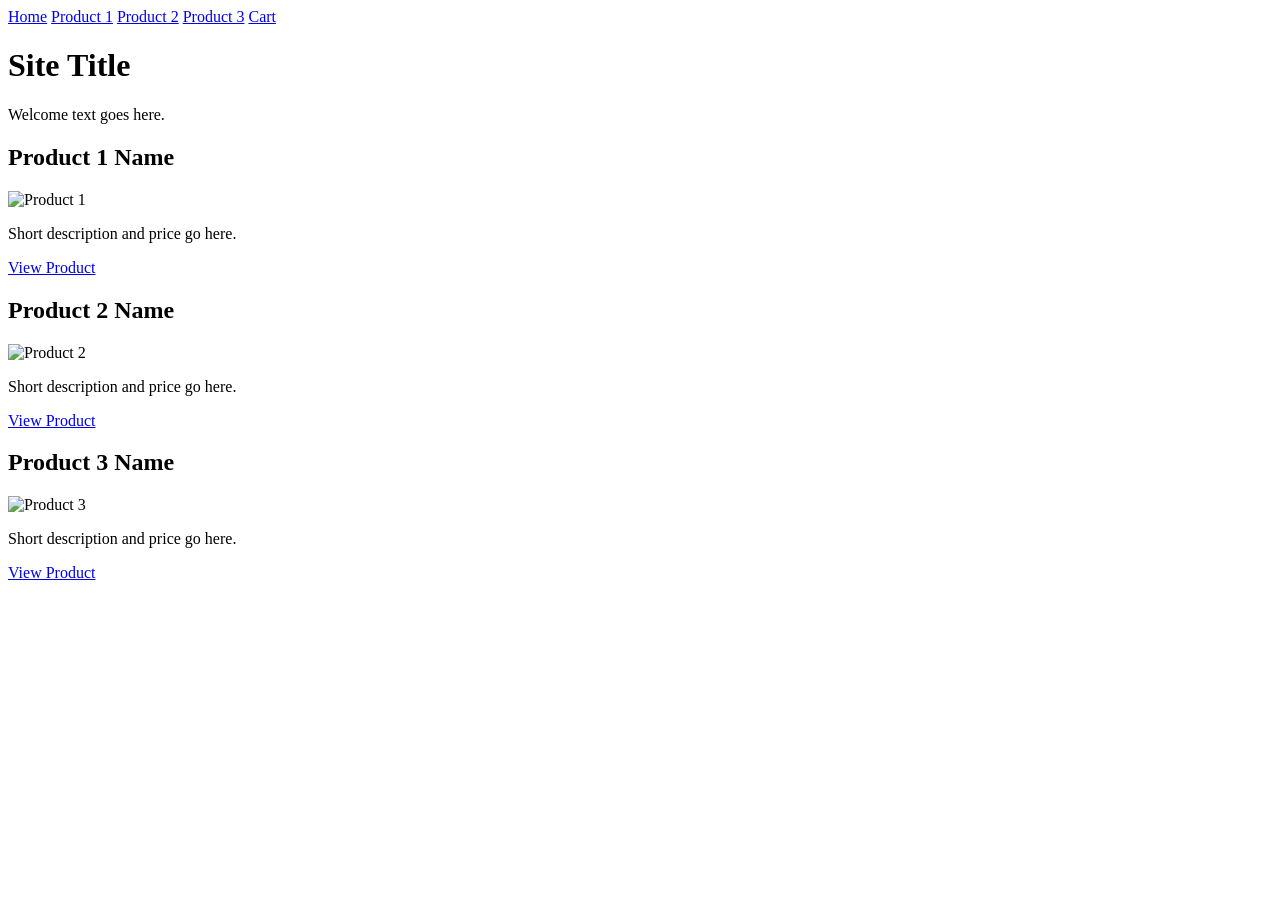
==== Index.html @ a4f49eb2 "Initial pages commit" ====
<!DOCTYPE html>
<html lang="en">


<head>
<meta charset="utf-8">
<title>Site Title</title>
<link rel="stylesheet" href="styles.css">
</head>


<body>

<nav>
<a href="index.html">Home</a>
<a href="product1.html">Product 1</a>
<a href="product2.html">Product 2</a>
<a href="product3.html">Product 3</a>
<a href="cart.html">Cart</a>

</nav>
<h1>Site Title</h1>

<main class="home-content">
<p>Welcome text goes here.</p>

<div class="picks">

<div class="pick">
<h2>Product 1 Name</h2>
<img src="images/placeholder.jpg" alt="Product 1">
<p>Short description and price go here.</p>
<a class="buy-button" href="product1.html">View Product</a>
</div>

<div class="pick">
<h2>Product 2 Name</h2>
<img src="images/placeholder.jpg" alt="Product 2">
<p>Short description and price go here.</p>
<a class="buy-button" href="product2.html">View Product</a>
</div>

<div class="pick">
<h2>Product 3 Name</h2>
<img src="images/placeholder.jpg" alt="Product 3">
<p>Short description and price go here.</p>
<a class="buy-button" href="product3.html">View Product</a>
</div>

</div>

</main>
</body>



</html>
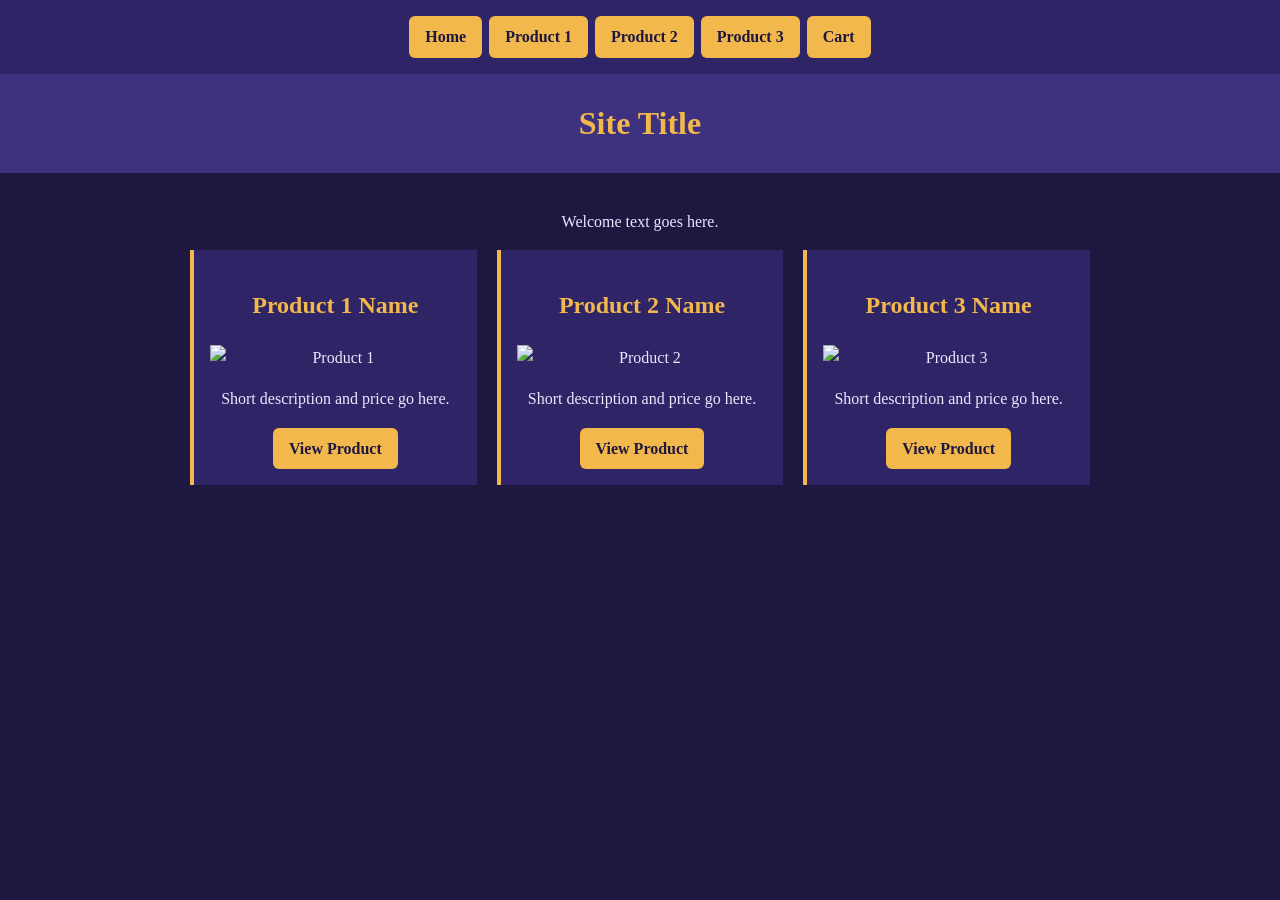
==== commit a0530faa: "Add clear comments for where i stole my own code from and which files" ====
--- a/Index.html
+++ b/Index.html
@@ -3,6 +3,7 @@
 
 
 <head>
+<!-- head: copied from EcoNature and Fish Creek index.html (meta charset, title, link to css) -->
 <meta charset="utf-8">
 <title>Site Title</title>
 <link rel="stylesheet" href="styles.css">
@@ -11,6 +12,7 @@
 
 <body>
 
+<!-- nav: copied from EcoNature index.html (nav above the h1, links with a href), extra links added -->
 <nav>
 <a href="index.html">Home</a>
 <a href="product1.html">Product 1</a>
@@ -19,15 +21,20 @@
 <a href="cart.html">Cart</a>
 
 </nav>
+<!-- h1 after the nav: copied from EcoNature index.html -->
 <h1>Site Title</h1>
 
+<!-- main class="home-content": copied from EcoNature index.html -->
 <main class="home-content">
 <p>Welcome text goes here.</p>
 
+<!-- div with a class: same idea as the div class="address" in Fish Creek index.html -->
 <div class="picks">
 
 <div class="pick">
+<!-- h2 heading: copied from Fish Creek index.html -->
 <h2>Product 1 Name</h2>
+<!-- img with src and alt: copied from EcoNature index.html -->
 <img src="images/placeholder.jpg" alt="Product 1">
 <p>Short description and price go here.</p>
 <a class="buy-button" href="product1.html">View Product</a>
--- a/styles.css
+++ b/styles.css
@@ -0,0 +1,88 @@
+body {
+    background-color: #1e1740;
+    color: #ebe7ff;
+    font-family: Georgia, serif;
+    font-size: 16px;
+    line-height: 1.6;
+    margin: 0;
+}
+
+/* Main title banner at the top of each page */
+h1 {
+    background-color: #3d3180;
+    color: #f2b84b;
+    text-align: center;
+    font-family: Georgia, serif;
+    margin: 0;
+    padding: 24px;
+}
+
+/* Navigation bar */
+nav {
+    display: flex;
+    justify-content: center;
+    background-color: #2f2566;
+    gap: 7px;
+    padding: 16px;
+    text-align: center;
+}
+
+nav a {
+    display: inline-block;
+    padding: 8px 16px;
+    text-decoration: none;
+    background-color: #f2b84b;
+    color: #1e1740;
+    border-radius: 6px;
+    font-weight: bold;
+}
+
+/* Main content area for all pages */
+.home-content {
+    max-width: 900px;
+    margin: 0 auto;
+    padding: 20px;
+    text-align: center;
+}
+
+/* Three columns, one for each team member */
+.picks {
+    display: grid;
+    grid-template-columns: repeat(3, 1fr);
+    gap: 20px;
+}
+
+.pick img {
+    width: 100%;
+    height: auto;
+    display: block;
+}
+
+/* Product names on the home page boxes */
+h2 {
+    color: #f2b84b;
+}
+
+/* Each product box on the home page */
+.pick {
+    background-color: #2f2566;
+    border-left: 4px solid #f2b84b;
+    padding: 16px;
+}
+
+/* Buy and view links on the product pages */
+.buy-button {
+    display: inline-block;
+    padding: 8px 16px;
+    text-decoration: none;
+    background-color: #f2b84b;
+    color: #1e1740;
+    border-radius: 6px;
+    font-weight: bold;
+}
+
+/* Images on the product pages */
+.home-content img {
+    max-width: 100%;
+    height: auto;
+}
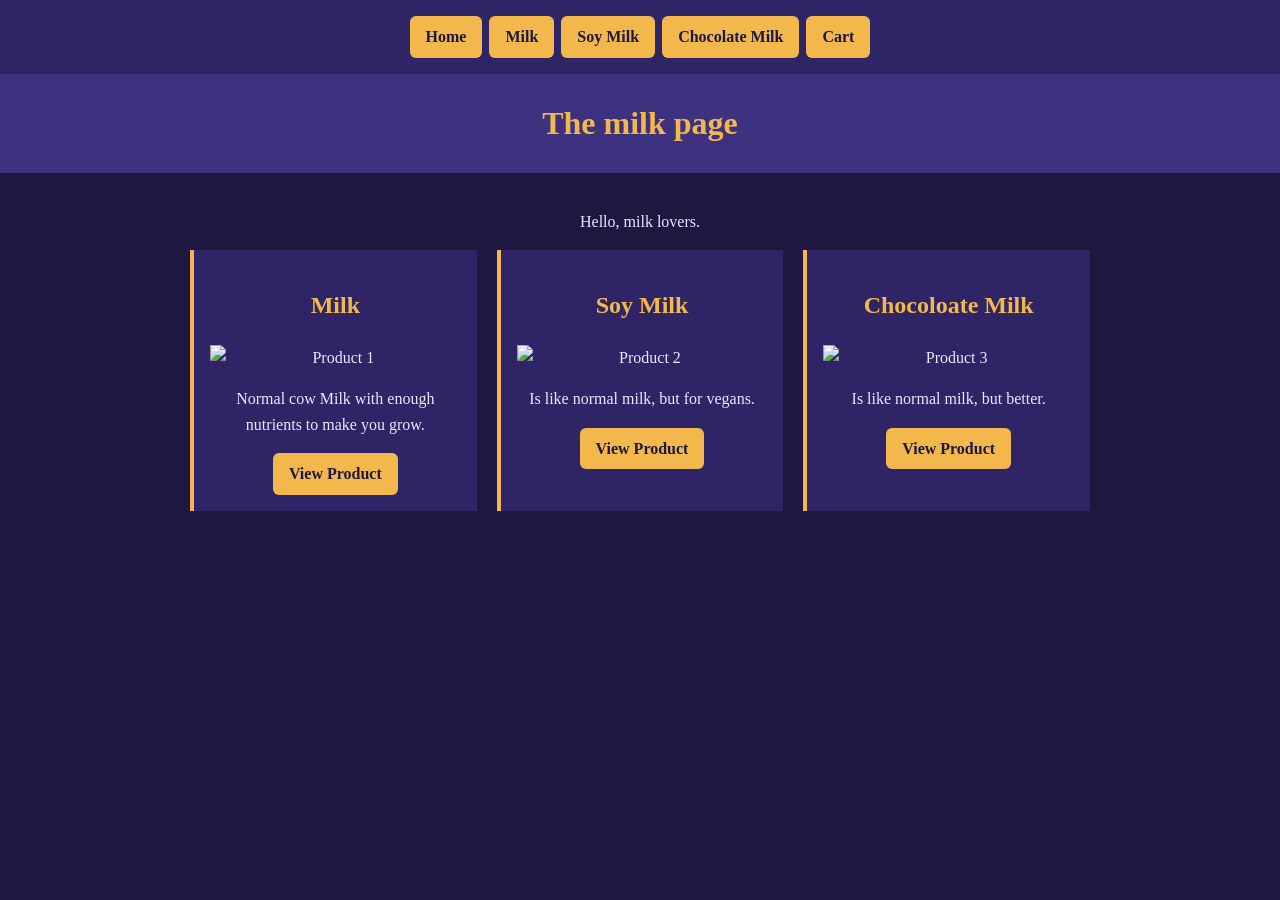
==== commit d57030e4: "Content Creator Create all content and images Ivo" ====
--- a/Index.html
+++ b/Index.html
@@ -5,7 +5,7 @@
 <head>
 <!-- head: copied from EcoNature and Fish Creek index.html (meta charset, title, link to css) -->
 <meta charset="utf-8">
-<title>Site Title</title>
+<title>The happy Cow</title>
 <link rel="stylesheet" href="styles.css">
 </head>
 
@@ -15,42 +15,44 @@
 <!-- nav: copied from EcoNature index.html (nav above the h1, links with a href), extra links added -->
 <nav>
 <a href="index.html">Home</a>
-<a href="product1.html">Product 1</a>
-<a href="product2.html">Product 2</a>
-<a href="product3.html">Product 3</a>
+<a href="product1.html">Milk</a>
+<a href="product2.html">Soy Milk</a>
+<a href="product3.html">Chocolate Milk</a>
 <a href="cart.html">Cart</a>
 
 </nav>
 <!-- h1 after the nav: copied from EcoNature index.html -->
-<h1>Site Title</h1>
+<h1>The milk page</h1>
 
 <!-- main class="home-content": copied from EcoNature index.html -->
 <main class="home-content">
-<p>Welcome text goes here.</p>
+<p>Hello, milk lovers.</p>
 
 <!-- div with a class: same idea as the div class="address" in Fish Creek index.html -->
 <div class="picks">
 
 <div class="pick">
 <!-- h2 heading: copied from Fish Creek index.html -->
-<h2>Product 1 Name</h2>
+<h2>Milk</h2>
 <!-- img with src and alt: copied from EcoNature index.html -->
-<img src="images/placeholder.jpg" alt="Product 1">
-<p>Short description and price go here.</p>
+<img src="images/Milk.jpeg" alt="Product 1">
+<p>Normal cow Milk with enough nutrients to make you grow.</p>
 <a class="buy-button" href="product1.html">View Product</a>
 </div>
 
+
+
 <div class="pick">
-<h2>Product 2 Name</h2>
-<img src="images/placeholder.jpg" alt="Product 2">
-<p>Short description and price go here.</p>
+<h2>Soy Milk</h2>
+<img src="images/soy milk.jpg" alt="Product 2">
+<p>Is like normal milk, but for vegans.</p>
 <a class="buy-button" href="product2.html">View Product</a>
 </div>
 
 <div class="pick">
-<h2>Product 3 Name</h2>
-<img src="images/placeholder.jpg" alt="Product 3">
-<p>Short description and price go here.</p>
+<h2>Chocoloate Milk</h2>
+<img src="images/chocolate milk.webp" alt="Product 3">
+<p>Is like normal milk, but better.</p>
 <a class="buy-button" href="product3.html">View Product</a>
 </div>
 
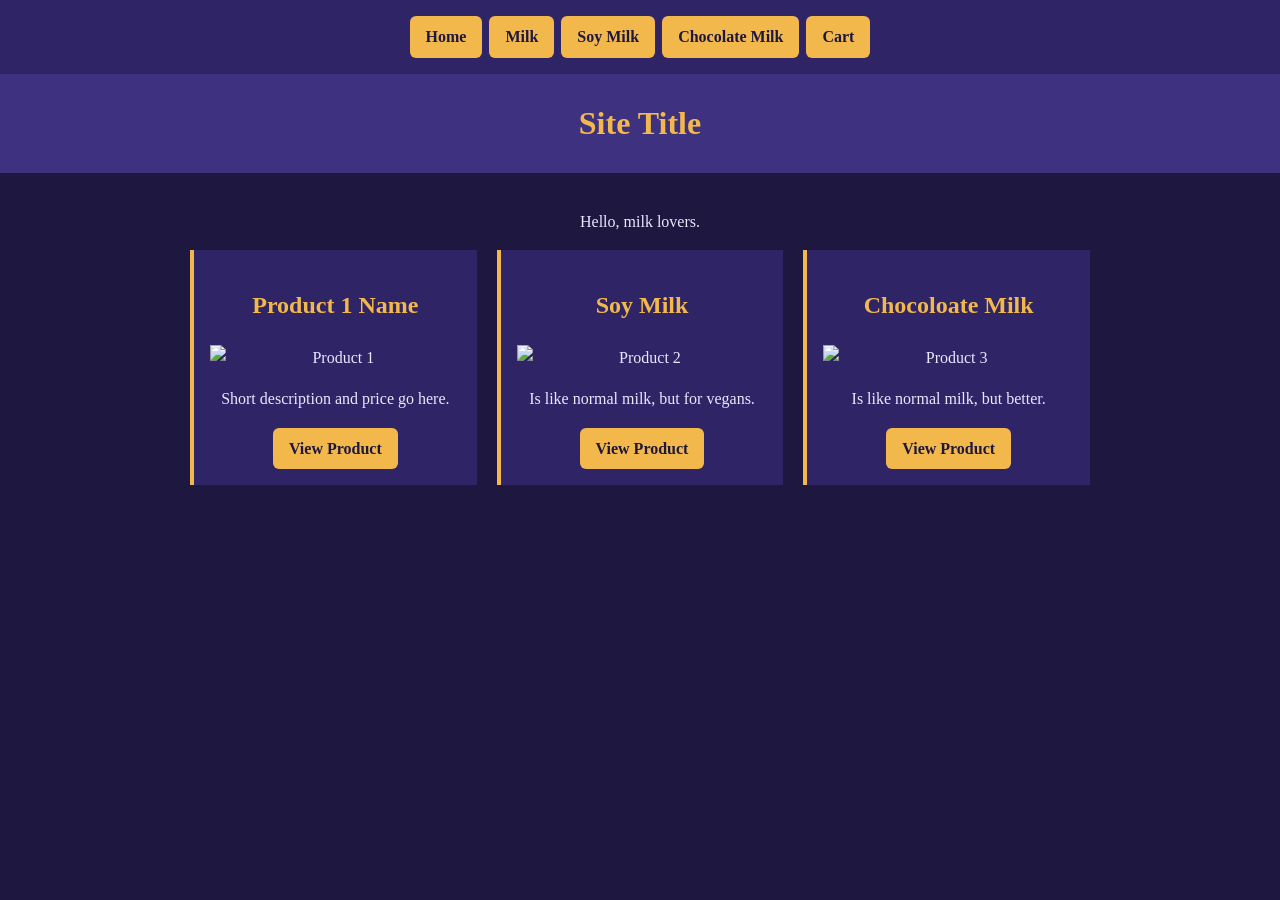
==== commit 9f956c22: "Revert back to "Add clear comments for where i stole my own code from and which files" This reverts " ====
--- a/Index.html
+++ b/Index.html
@@ -3,7 +3,6 @@
 
 
 <head>
-<!-- head: copied from EcoNature and Fish Creek index.html (meta charset, title, link to css) -->
 <meta charset="utf-8">
 <title>The happy Cow</title>
 <link rel="stylesheet" href="styles.css">
@@ -12,7 +11,6 @@
 
 <body>
 
-<!-- nav: copied from EcoNature index.html (nav above the h1, links with a href), extra links added -->
 <nav>
 <a href="index.html">Home</a>
 <a href="product1.html">Milk</a>
@@ -21,22 +19,17 @@
 <a href="cart.html">Cart</a>
 
 </nav>
-<!-- h1 after the nav: copied from EcoNature index.html -->
-<h1>The milk page</h1>
+<h1>Site Title</h1>
 
-<!-- main class="home-content": copied from EcoNature index.html -->
 <main class="home-content">
 <p>Hello, milk lovers.</p>
 
-<!-- div with a class: same idea as the div class="address" in Fish Creek index.html -->
 <div class="picks">
 
 <div class="pick">
-<!-- h2 heading: copied from Fish Creek index.html -->
-<h2>Milk</h2>
-<!-- img with src and alt: copied from EcoNature index.html -->
-<img src="images/Milk.jpeg" alt="Product 1">
-<p>Normal cow Milk with enough nutrients to make you grow.</p>
+<h2>Product 1 Name</h2>
+<img src="images/placeholder.jpg" alt="Product 1">
+<p>Short description and price go here.</p>
 <a class="buy-button" href="product1.html">View Product</a>
 </div>
 
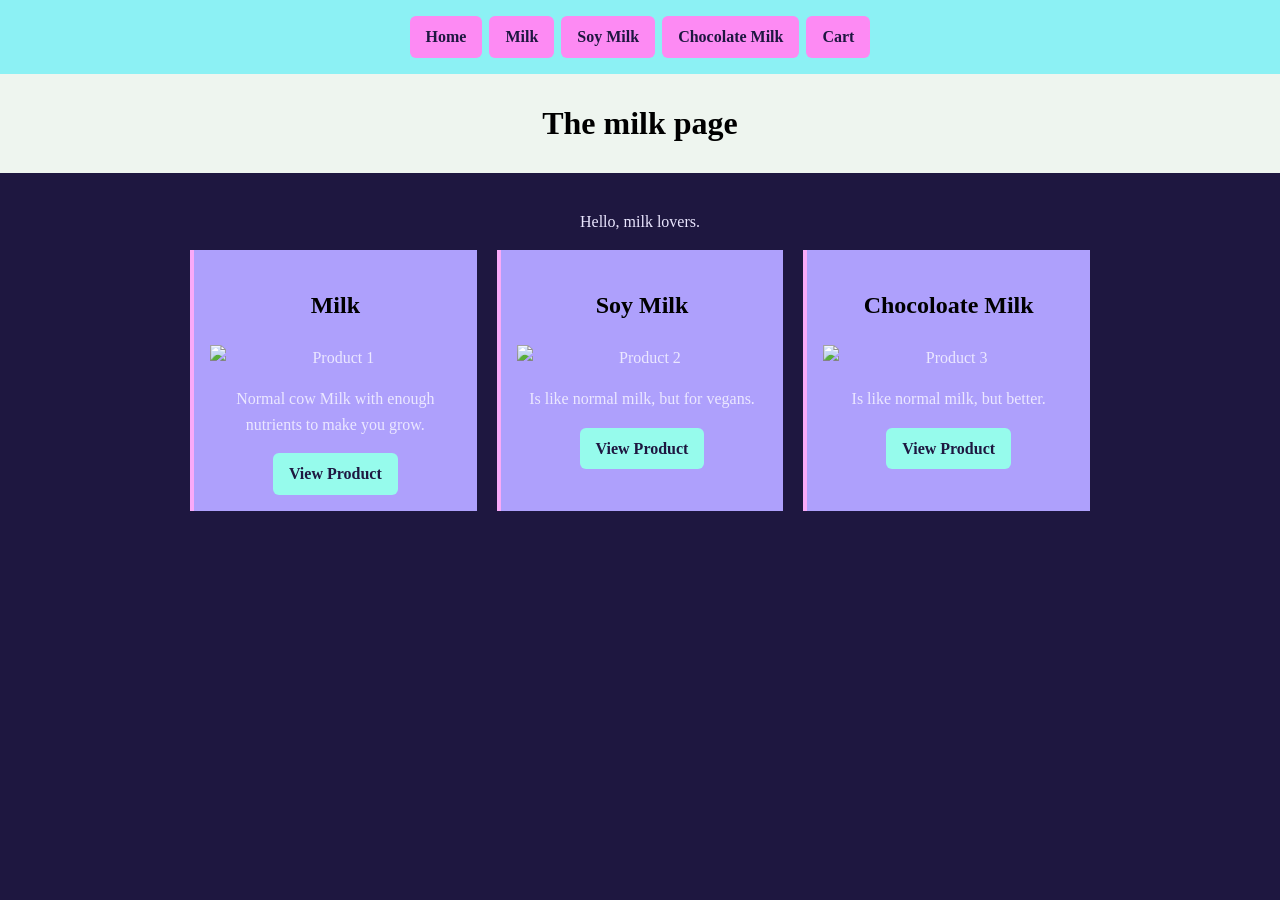
==== commit 2c3b9c7b: "change css color and update the index Ivo" ====
--- a/Index.html
+++ b/Index.html
@@ -3,6 +3,7 @@
 
 
 <head>
+<!-- head: copied from EcoNature and Fish Creek index.html (meta charset, title, link to css) -->
 <meta charset="utf-8">
 <title>The happy Cow</title>
 <link rel="stylesheet" href="styles.css">
@@ -11,6 +12,7 @@
 
 <body>
 
+<!-- nav: copied from EcoNature index.html (nav above the h1, links with a href), extra links added -->
 <nav>
 <a href="index.html">Home</a>
 <a href="product1.html">Milk</a>
@@ -19,17 +21,22 @@
 <a href="cart.html">Cart</a>
 
 </nav>
-<h1>Site Title</h1>
+<!-- h1 after the nav: copied from EcoNature index.html -->
+<h1>The milk page</h1>
 
+<!-- main class="home-content": copied from EcoNature index.html -->
 <main class="home-content">
 <p>Hello, milk lovers.</p>
 
+<!-- div with a class: same idea as the div class="address" in Fish Creek index.html -->
 <div class="picks">
 
 <div class="pick">
-<h2>Product 1 Name</h2>
-<img src="images/placeholder.jpg" alt="Product 1">
-<p>Short description and price go here.</p>
+<!-- h2 heading: copied from Fish Creek index.html -->
+<h2>Milk</h2>
+<!-- img with src and alt: copied from EcoNature index.html -->
+<img src="images/Milk.jpeg" alt="Product 1">
+<p>Normal cow Milk with enough nutrients to make you grow.</p>
 <a class="buy-button" href="product1.html">View Product</a>
 </div>
 
--- a/styles.css
+++ b/styles.css
@@ -9,8 +9,8 @@
 
 /* Main title banner at the top of each page */
 h1 {
-    background-color: #3d3180;
-    color: #f2b84b;
+    background-color: #eef5ef;
+    color: #000000;
     text-align: center;
     font-family: Georgia, serif;
     margin: 0;
@@ -21,7 +21,7 @@
 nav {
     display: flex;
     justify-content: center;
-    background-color: #2f2566;
+    background-color: #8cf1f4;
     gap: 7px;
     padding: 16px;
     text-align: center;
@@ -31,7 +31,7 @@
     display: inline-block;
     padding: 8px 16px;
     text-decoration: none;
-    background-color: #f2b84b;
+    background-color: #fd8af3;
     color: #1e1740;
     border-radius: 6px;
     font-weight: bold;
@@ -60,13 +60,13 @@
 
 /* Product names on the home page boxes */
 h2 {
-    color: #f2b84b;
+    color: #000000;
 }
 
 /* Each product box on the home page */
 .pick {
-    background-color: #2f2566;
-    border-left: 4px solid #f2b84b;
+    background-color: #aea0fc;
+    border-left: 4px solid #f9aaf8;
     padding: 16px;
 }
 
@@ -75,7 +75,7 @@
     display: inline-block;
     padding: 8px 16px;
     text-decoration: none;
-    background-color: #f2b84b;
+    background-color: #96fbec;
     color: #1e1740;
     border-radius: 6px;
     font-weight: bold;
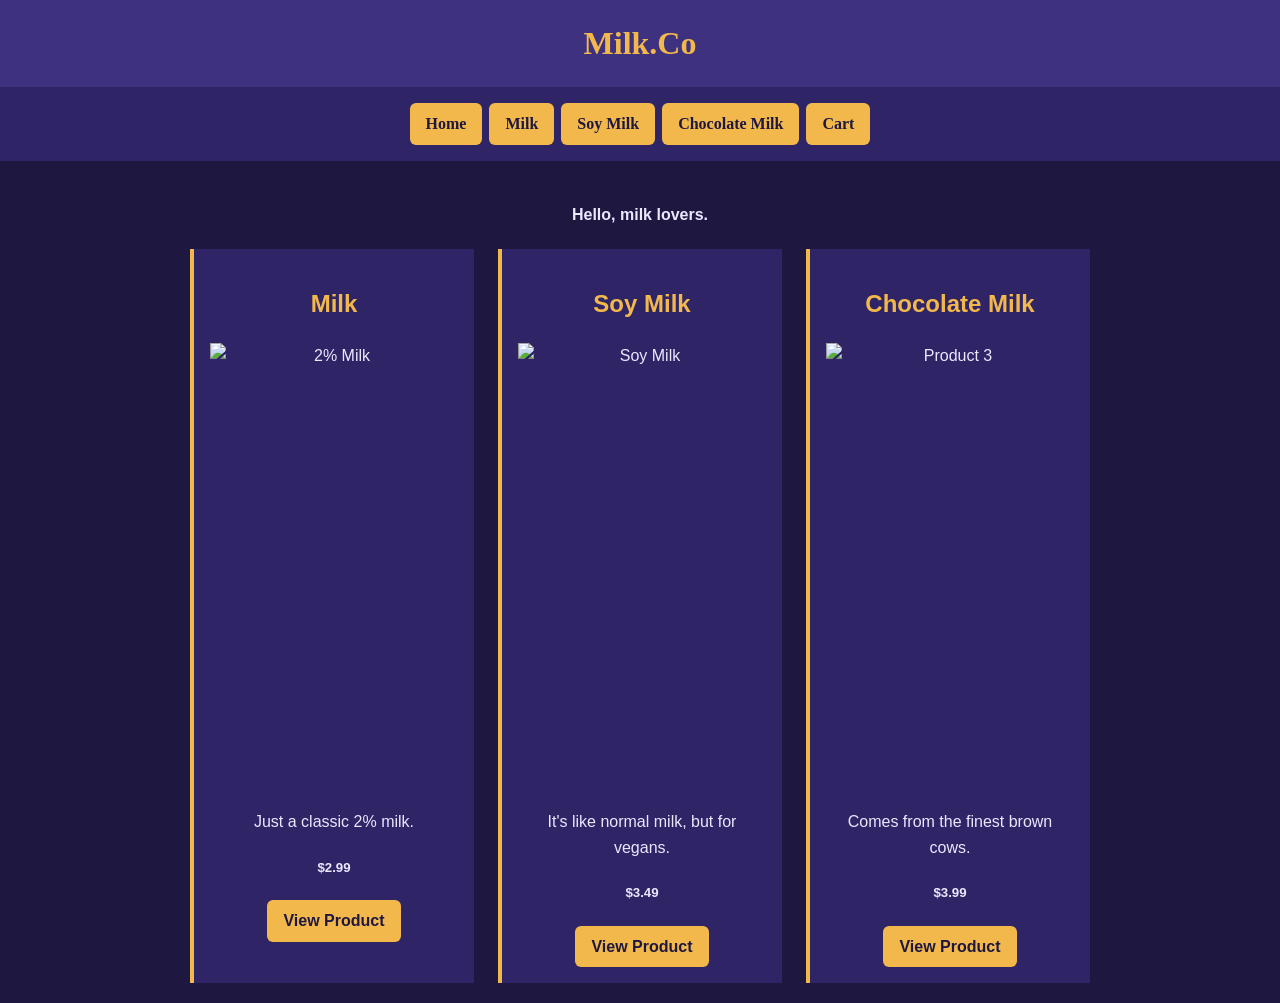
==== commit 0e73b9e3: "Improved the website design and style" ====
--- a/Index.html
+++ b/Index.html
@@ -3,7 +3,6 @@
 
 
 <head>
-<!-- head: copied from EcoNature and Fish Creek index.html (meta charset, title, link to css) -->
 <meta charset="utf-8">
 <title>The happy Cow</title>
 <link rel="stylesheet" href="styles.css">
@@ -12,7 +11,8 @@
 
 <body>
 
-<!-- nav: copied from EcoNature index.html (nav above the h1, links with a href), extra links added -->
+<h1 class="maintitle">Milk.Co</h1>
+
 <nav>
 <a href="index.html">Home</a>
 <a href="product1.html">Milk</a>
@@ -21,22 +21,18 @@
 <a href="cart.html">Cart</a>
 
 </nav>
-<!-- h1 after the nav: copied from EcoNature index.html -->
-<h1>The milk page</h1>
 
-<!-- main class="home-content": copied from EcoNature index.html -->
+
 <main class="home-content">
-<p>Hello, milk lovers.</p>
+<p><h4>Hello, milk lovers.</h4></p>
 
-<!-- div with a class: same idea as the div class="address" in Fish Creek index.html -->
 <div class="picks">
 
 <div class="pick">
-<!-- h2 heading: copied from Fish Creek index.html -->
 <h2>Milk</h2>
-<!-- img with src and alt: copied from EcoNature index.html -->
-<img src="images/Milk.jpeg" alt="Product 1">
-<p>Normal cow Milk with enough nutrients to make you grow.</p>
+<img src="images/Milk.jpeg" alt="2% Milk">
+<p>Just a classic 2% milk.</p>
+<p><h5>$2.99</h5></p>
 <a class="buy-button" href="product1.html">View Product</a>
 </div>
 
@@ -44,15 +40,17 @@
 
 <div class="pick">
 <h2>Soy Milk</h2>
-<img src="images/soy milk.jpg" alt="Product 2">
-<p>Is like normal milk, but for vegans.</p>
+<img src="images/soy milk.jpg" alt="Soy Milk">
+<p>It's like normal milk, but for vegans.</p>
+<p><h5>$3.49</h5></p>
 <a class="buy-button" href="product2.html">View Product</a>
 </div>
 
 <div class="pick">
-<h2>Chocoloate Milk</h2>
+<h2>Chocolate Milk</h2>
 <img src="images/chocolate milk.webp" alt="Product 3">
-<p>Is like normal milk, but better.</p>
+<p>Comes from the finest brown cows.</p>
+<p><h5>$3.99</h5></p>
 <a class="buy-button" href="product3.html">View Product</a>
 </div>
 
--- a/styles.css
+++ b/styles.css
@@ -8,20 +8,31 @@
 }
 
 /* Main title banner at the top of each page */
-h1 {
-    background-color: #eef5ef;
-    color: #000000;
+.maintitle{
+    background-color: #3d3180;
+    color: #f2b84b;
     text-align: center;
-    font-family: Georgia, serif;
+    font-family: Rockwell, Georgia, serif;
     margin: 0;
-    padding: 24px;
+    padding: 18px;
+    max-width: 100%;
+}
+
+.prodtitle{
+    background-color: #3d3180;
+    color: #ebe7ff;
+    text-align: center;
+    font-family: Rockwell, Georgia, serif;
+    margin: 0 auto;
+    padding: 16px;
+    max-width: 450px;
 }
 
 /* Navigation bar */
 nav {
     display: flex;
     justify-content: center;
-    background-color: #8cf1f4;
+    background-color: #2f2566;
     gap: 7px;
     padding: 16px;
     text-align: center;
@@ -31,9 +42,10 @@
     display: inline-block;
     padding: 8px 16px;
     text-decoration: none;
-    background-color: #fd8af3;
+    background-color: #f2b84b;
     color: #1e1740;
     border-radius: 6px;
+    font-family: Rockwell, Georgia, serif;
     font-weight: bold;
 }
 
@@ -49,24 +61,26 @@
 .picks {
     display: grid;
     grid-template-columns: repeat(3, 1fr);
-    gap: 20px;
+    gap: 24px;
 }
 
 .pick img {
     width: 100%;
-    height: auto;
+    height: 100%;
+    object-fit: cover;
     display: block;
+    margin: 0 auto;
 }
 
 /* Product names on the home page boxes */
 h2 {
-    color: #000000;
+    color: #f2b84b;
 }
 
 /* Each product box on the home page */
 .pick {
-    background-color: #aea0fc;
-    border-left: 4px solid #f9aaf8;
+    background-color: #2f2566;
+    border-left: 4px solid #f2b84b;
     padding: 16px;
 }
 
@@ -75,7 +89,7 @@
     display: inline-block;
     padding: 8px 16px;
     text-decoration: none;
-    background-color: #96fbec;
+    background-color: #f2b84b;
     color: #1e1740;
     border-radius: 6px;
     font-weight: bold;
@@ -83,6 +97,13 @@
 
 /* Images on the product pages */
 .home-content img {
-    max-width: 100%;
-    height: auto;
+    width: 100%;
+    max-width: 450px;
+    height: 450px;
+    display: block;
+    margin: 0 auto;
 }
+
+* {
+    font-family: Arial, sans-serif;
+}
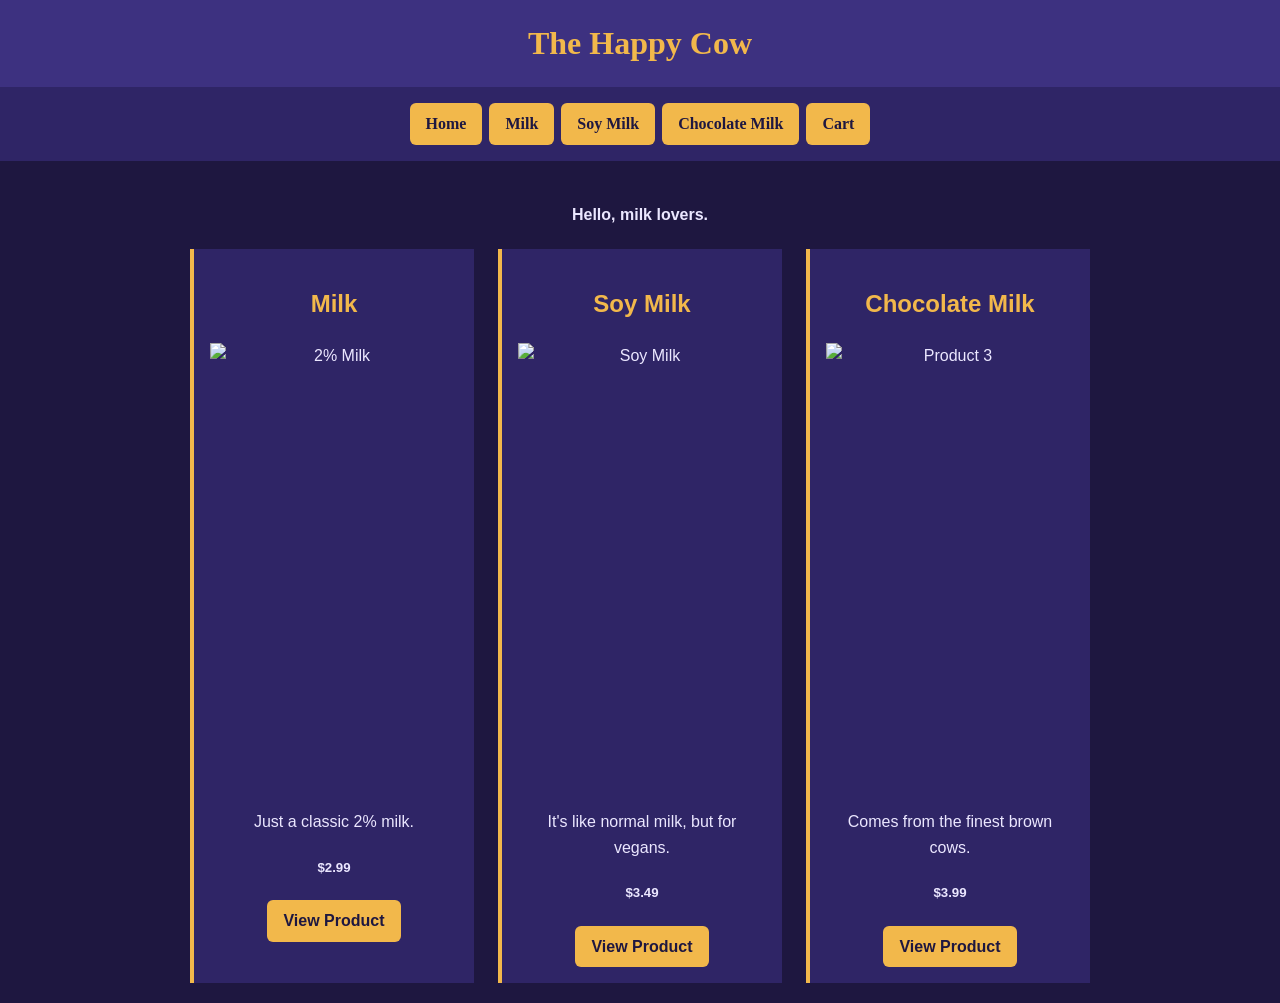
==== commit 3c290b2d: "Slightly modified titles" ====
--- a/Index.html
+++ b/Index.html
@@ -4,14 +4,14 @@
 
 <head>
 <meta charset="utf-8">
-<title>The happy Cow</title>
+<title>The Happy Cow</title>
 <link rel="stylesheet" href="styles.css">
 </head>
 
 
 <body>
 
-<h1 class="maintitle">Milk.Co</h1>
+<h1 class="maintitle">The Happy Cow</h1>
 
 <nav>
 <a href="index.html">Home</a>
